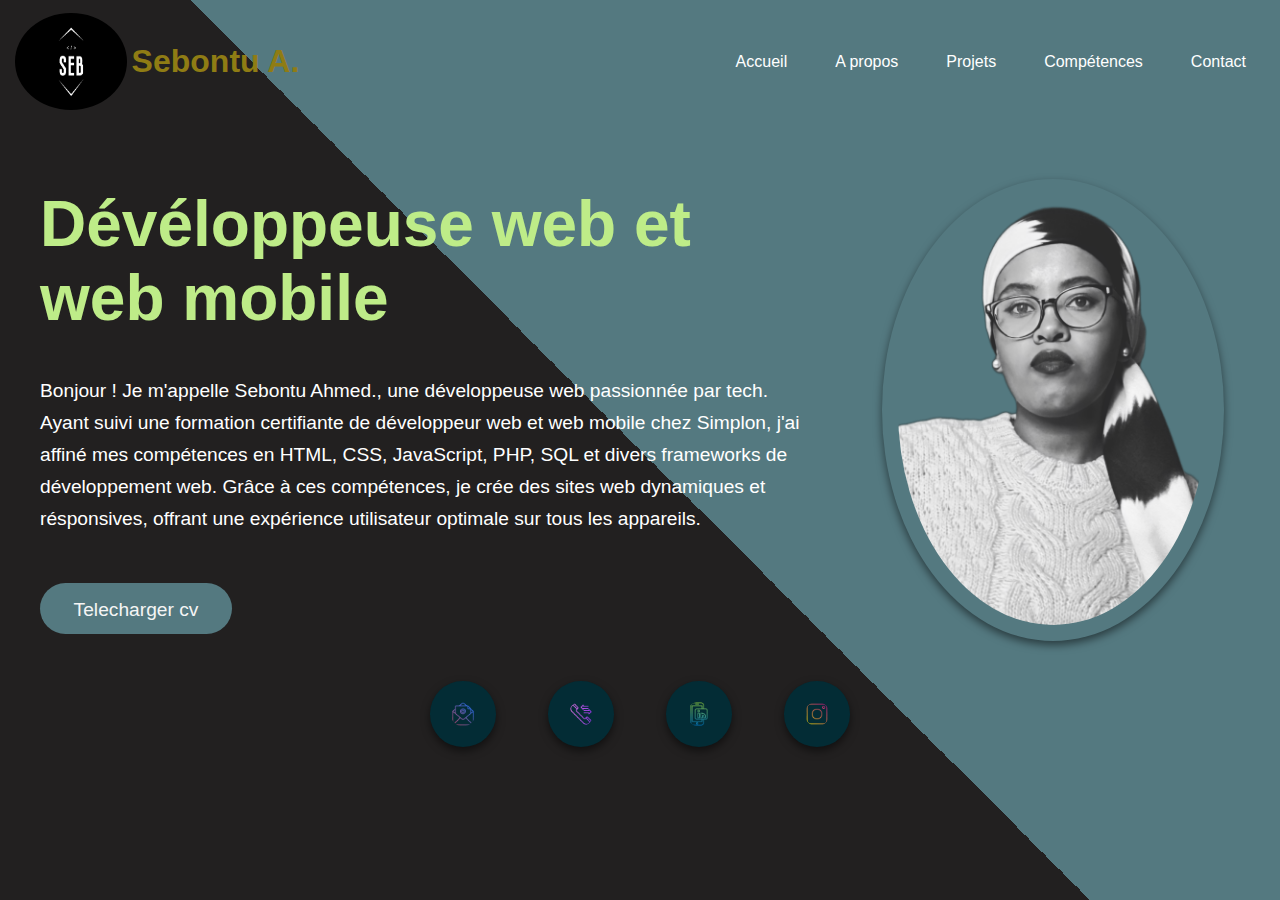
==== index.html @ 0bb92613 "Add files via upload" ====
<!DOCTYPE html>
<html lang="en">
<head>
    <meta charset="UTF-8">
    <meta name="viewport" content="width=device-width, initial-scale=1.0">
    <title>seb</title>
    <link rel="stylesheet" href="style.css">
</head>
<body>
    <header>
        <div class="logo-part">
            <img src="/pics/logo-seb.png" alt="site-logo" id="logo">
            <h1>Sebontu A.</h1>
        </div>
        <input type="checkbox" id="menu-toggle" class="menu-toggle">
        <label for="menu-toggle" class="menu-icon">&#9776;</label>
        <nav>
            <ul>
                <li><a href="#">Accueil</a></li>
                <li><a href="about.html">A propos</a></li>
                <li><a href="projects.html">Projets</a></li>
                <li><a href="competences.html">Compétences</a></li>
                <li><a href="contact.html">Contact</a></li>
            </ul>
        </nav>
    </header>
    <main>
<div class="main-container">
    <div class="text-part">
        <h2> Dévéloppeuse web et web mobile</h2>
        <p>Bonjour ! Je m'appelle Sebontu Ahmed., une développeuse web passionnée par tech.
            Ayant suivi une formation certifiante de développeur web et web mobile chez Simplon,
            j'ai affiné mes compétences en HTML, CSS, JavaScript, PHP, SQL et divers frameworks de développement web.
            Grâce à ces compétences, je crée des sites web dynamiques et résponsives, 
            offrant une expérience utilisateur optimale sur tous les appareils.
            </p>
           <button class="btn"><a  href="cv-seb.pdf">Telecharger cv</a></button> 
       
    </div>

        <img src="/pics/darker-pic.png" alt="profile-picture">
   
</div>
    <div class="footer">
        <ul>
            <li><a href="mailto:sebontuh@gmail.com"><img class="icons" src="/pics/gmail.png" alt="mail-icon"></a></li>
            <li><a href="tel:+33663365416"><img class="icons" src="/pics/phone-call.png" alt="phone-icon"></a></li>
            <li><a href="http://www.linkedin.com/in/sebontu-a-8b53502b2"><img class="icons" src="/pics/linkedin.png" alt="linkdin-icon"></a></li>
            <li><a href="#"><img class="icons" src="/pics/insta.png" alt="insta-icon"></a></li>
        </ul>
    </div>

    </main>
</body>
</html>
---- style.css ----
*{
    margin:0;
    padding:0;
}

body{
    display: flex;
    background: linear-gradient(45deg, #222020 50%, #547980 50%);
    background-repeat:no-repeat; 
    font-family: 'Roboto', sans-serif;
    color: #ffffff;
    background-attachment: fixed;
    flex-direction: column;
    height:100vh;
    width:100vw;
}

header{
    display: flex;
    justify-content: space-between;
    padding: 8px 10px;
    align-items: center;
    flex-wrap: wrap;
}

#logo{
    width: 7rem;
    height: 6.1rem;
    border-radius: 50%;
    margin:0.3rem;
}


/* Hamburger menu styles */
.menu-toggle {
  display: none;
}

.menu-icon {
  display: none;
  font-size: 2rem;
  cursor: pointer;
}

nav ul {
    display: flex;
    flex-wrap: wrap; /* Allow wrapping for smaller screens */
    list-style: none;
  }
nav ul li{
    display: inline-block;
    margin: 1.5rem;
}
nav ul li a {
    text-decoration: none;
    color: white;
    font-size:1rem;
}

nav ul li a:hover{
    text-decoration:line-through;
    color:#dabe21;
}

main{
    flex-grow: 1; /* Ensures main takes up all available space */
    padding:1rem;
}

.footer{
    display:flex;
    justify-content: center;
    align-items: center; 
}

.footer ul li{
    display: inline-block;
}

.footer ul li a{
    text-decoration: none;
    margin:1.5rem;
}

.icons:hover{
    background-color: #c5aa132c;
    box-shadow: 0 4px 8px rgba(0, 0, 0, 0.9);

}
.icons{
    width: 1.5rem;
    height: 1.5rem;
    border-radius: 50%;
    padding:1.3rem;
    box-shadow: 0 4px 8px rgba(0, 0, 0, 0.5);
    background-color: #032c35;
    
}


h1{
    font-size: 2rem;
    color: #8f7c14;
    
}
h2{
  color:rgb(190, 236, 136);
    font-size: 4rem;
    margin:0.5rem;
    padding:1rem;
  
}
h1, h2 {
    font-family: 'Montserrat', sans-serif; /* Different font for headings */
    text-wrap: wrap;
}

.main-container img {
    width: 100%;
    max-width: 310px; /* Responsive width */
    height: auto; /* Maintain aspect ratio */
    border-radius: 50%;
    margin: 2.5rem;
    padding: 1rem;
    box-shadow: 0 4px 8px rgba(0, 0, 0, 0.5);
  }

.main-container p{
    color: white;
    margin:0.5rem;
    line-height: 2rem;
    padding:1rem;
    text-wrap:wrap;
    font-size: 1.2rem;
    word-wrap: break-word; /* Ensures long words break to the next line */
    word-break: break-word; /* Breaks long words */
}

.btn{
    margin:1.5rem;
    padding:1rem;
    font-size:1.2em;
    max-width:12rem;
    width:100%;
    height:3.2rem;
    border:none;
    border-radius: 12rem;
    background-color: #547980;
    align-items: center;
    justify-content: center;
    
}
.btn a{
    text-decoration: none;
    color:whitesmoke;
}


.main-container{
    display: flex;
    justify-content: space-between;
    align-items: center;
}

.logo-part{
    display: flex;
    justify-content: space-between;
    align-items: center;
    flex-wrap: wrap;
}

/* about page */
h3{
  color:rgb(190, 236, 136);
  font-size: 4rem;
  margin:0.5rem;
  padding:1rem;
}
h4{
  color:rgb(190, 236, 136);
  font-size: 2rem;
  margin:0.5rem;
  padding:1rem;
}

.text-part ul li{
  color: white;
  margin:0.5rem;
  line-height: 1.8rem;
  padding:1rem;
  text-wrap:wrap;
  font-size: 1.2rem;
  word-wrap: break-word; /* Ensures long words break to the next line */
  word-break: break-word; /* Breaks long words */
}
/* skills */
.skills{
  display: flex;
  justify-content: center;
  align-items: center;
}

.back ul li, .front ul li{
  list-style: none;
}

.front, .back{
  box-shadow: 0 4px 8px rgba(0, 0, 0, 0.5); 
  padding:1rem;
  margin:1rem;
}
.front p,.back p{
  color:rgb(190, 236, 136);
  font-size: 2.2rem;
  margin:0.5rem;
  padding:1rem;
}
/* Media Queries for Responsive Design */

@media (max-width: 768px) {
  header {
      flex-direction: column;
      align-items: flex-start;
      justify-content: center;
  }

  nav ul {
      flex-direction: column;
      align-items: flex-start;
      display: none;
      width: 100%;
  }

  nav ul li {
      margin: 0.5rem 0;
  }

  .main-container {
      flex-direction: column;
      align-items: center;
  }

  .main-container img {
      margin: 1.5rem 0;
  }

  .footer ul {
      flex-direction: column;
      align-items: center;
  }

  .footer ul li {
      margin: 0.5rem 0;
  }

  .menu-icon {
      display: block;
  }

  .menu-toggle:checked + .menu-icon + nav ul {
      display: flex;
  }
  .projects img{
    margin: 1.5rem 0;
  }
}
@media (max-width: 768px) {
    header {
      flex-direction: column;
      align-items: flex-start;
    }
  
    nav ul {
      flex-direction: column;
      align-items: flex-start;
    }
  
    nav ul li {
      margin: 0.5rem 0;
      
    }
  
    .main-container {
      flex-direction: column;
      align-items: center;
    }
  .skills{
    flex-direction: column;
    align-items: center;
  }
  .projects{
    flex-direction: column;
    align-items: center;
    justify-content: center;
  }

  .proj1, .proj2{
   justify-content: center;
  }
    .main-container img {
      margin: 1.5rem 0;
    }
  
  
    .footer ul {
      flex-direction: column;
      align-items: center;
    }
  
    .footer ul li {
      margin: 0.5rem 0;
    }
  }
  
  @media (max-width: 480px) {
    h1 {
      font-size: 1rem;
    }
  
    h2 {
      font-size: 2.5rem;
    }
  
    .main-container p {
      padding: 0.5rem;
    }
  
    .btn {
      padding: 0.5rem;
    }
  
    .btn a {
      font-size: 0.9em;
    }
  }

  .projects{
    display:flex;
    justify-content: center;
    align-items: center;
    max-width: 90%;
    flex-direction: column;
  }

  .projects img{
    width: 100%;
    max-width: 40rem; /* Responsive width */
    height: auto; /* Maintain aspect ratio */
    margin: 2.5rem;
    box-shadow: 0 4px 8px rgba(0, 0, 0, 0.5);
    
  }
  .proj1, .proj2{
    margin:1.6rem ;
  }


  
/* Form styles */
form {
  display: flex;
  flex-direction: column;
  max-width: 500px;
  margin: 0 auto;
  padding: 1rem;
  background-color: #f2f2f2;
  border-radius: 8px;
}

#form-btn{
  color:whitesmoke;
}
label {
  margin-top: 1rem;
  color: #333;
}

input, textarea {
  width: 90%;
  padding: 0.5rem;
  margin-top: 0.5rem;
  border: 1px solid #ccc;
  border-radius: 4px;
}

.btn:hover {
  background-color: #476f68;
}
#contact-heading{
  text-align: center;
}
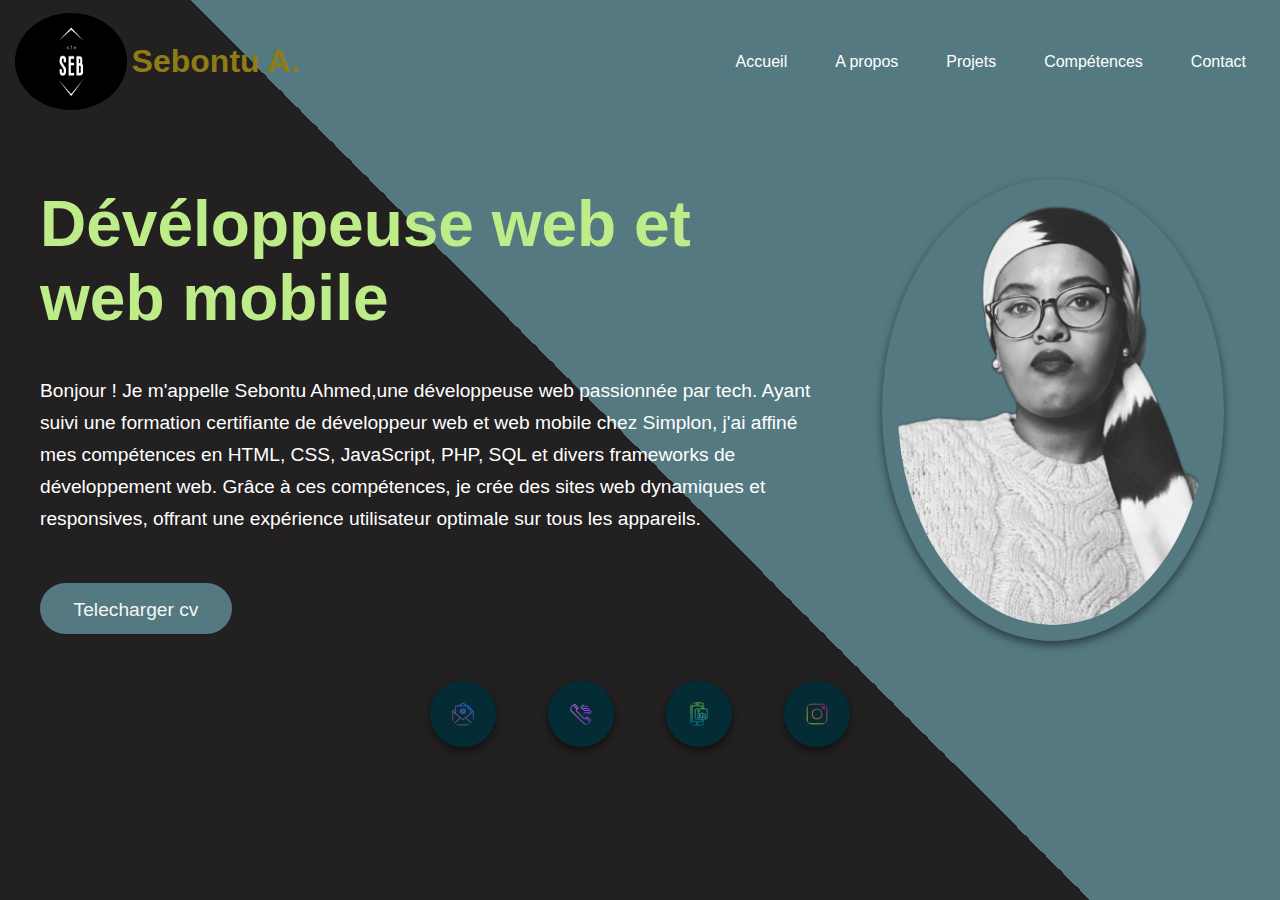
==== commit 898057cb: "Update index.html" ====
--- a/index.html
+++ b/index.html
@@ -9,14 +9,14 @@
 <body>
     <header>
         <div class="logo-part">
-            <img src="/pics/logo-seb.png" alt="site-logo" id="logo">
+            <img src="pics/logo-seb.png" alt="site-logo" id="logo">
             <h1>Sebontu A.</h1>
         </div>
         <input type="checkbox" id="menu-toggle" class="menu-toggle">
         <label for="menu-toggle" class="menu-icon">&#9776;</label>
         <nav>
             <ul>
-                <li><a href="#">Accueil</a></li>
+                <li><a href="index.html">Accueil</a></li>
                 <li><a href="about.html">A propos</a></li>
                 <li><a href="projects.html">Projets</a></li>
                 <li><a href="competences.html">Compétences</a></li>
@@ -28,28 +28,28 @@
 <div class="main-container">
     <div class="text-part">
         <h2> Dévéloppeuse web et web mobile</h2>
-        <p>Bonjour ! Je m'appelle Sebontu Ahmed., une développeuse web passionnée par tech.
+        <p>Bonjour ! Je m'appelle Sebontu Ahmed,une développeuse web passionnée par tech.
             Ayant suivi une formation certifiante de développeur web et web mobile chez Simplon,
             j'ai affiné mes compétences en HTML, CSS, JavaScript, PHP, SQL et divers frameworks de développement web.
-            Grâce à ces compétences, je crée des sites web dynamiques et résponsives, 
+            Grâce à ces compétences, je crée des sites web dynamiques et responsives, 
             offrant une expérience utilisateur optimale sur tous les appareils.
             </p>
            <button class="btn"><a  href="cv-seb.pdf">Telecharger cv</a></button> 
        
     </div>
 
-        <img src="/pics/darker-pic.png" alt="profile-picture">
+        <img src="pics/darker-pic.png" alt="profile-picture">
    
 </div>
     <div class="footer">
         <ul>
-            <li><a href="mailto:sebontuh@gmail.com"><img class="icons" src="/pics/gmail.png" alt="mail-icon"></a></li>
-            <li><a href="tel:+33663365416"><img class="icons" src="/pics/phone-call.png" alt="phone-icon"></a></li>
-            <li><a href="http://www.linkedin.com/in/sebontu-a-8b53502b2"><img class="icons" src="/pics/linkedin.png" alt="linkdin-icon"></a></li>
-            <li><a href="#"><img class="icons" src="/pics/insta.png" alt="insta-icon"></a></li>
+            <li><a href="mailto:sebontuh@gmail.com"><img class="icons" src="pics/gmail.png" alt="mail-icon"></a></li>
+            <li><a href="tel:+33663365416"><img class="icons" src="pics/phone-call.png" alt="phone-icon"></a></li>
+            <li><a href="http://www.linkedin.com/in/sebontu-a-8b53502b2"><img class="icons" src="pics/linkedin.png" alt="linkdin-icon"></a></li>
+            <li><a href="#"><img class="icons" src="pics/insta.png" alt="insta-icon"></a></li>
         </ul>
     </div>
 
     </main>
 </body>
-</html>+</html>
